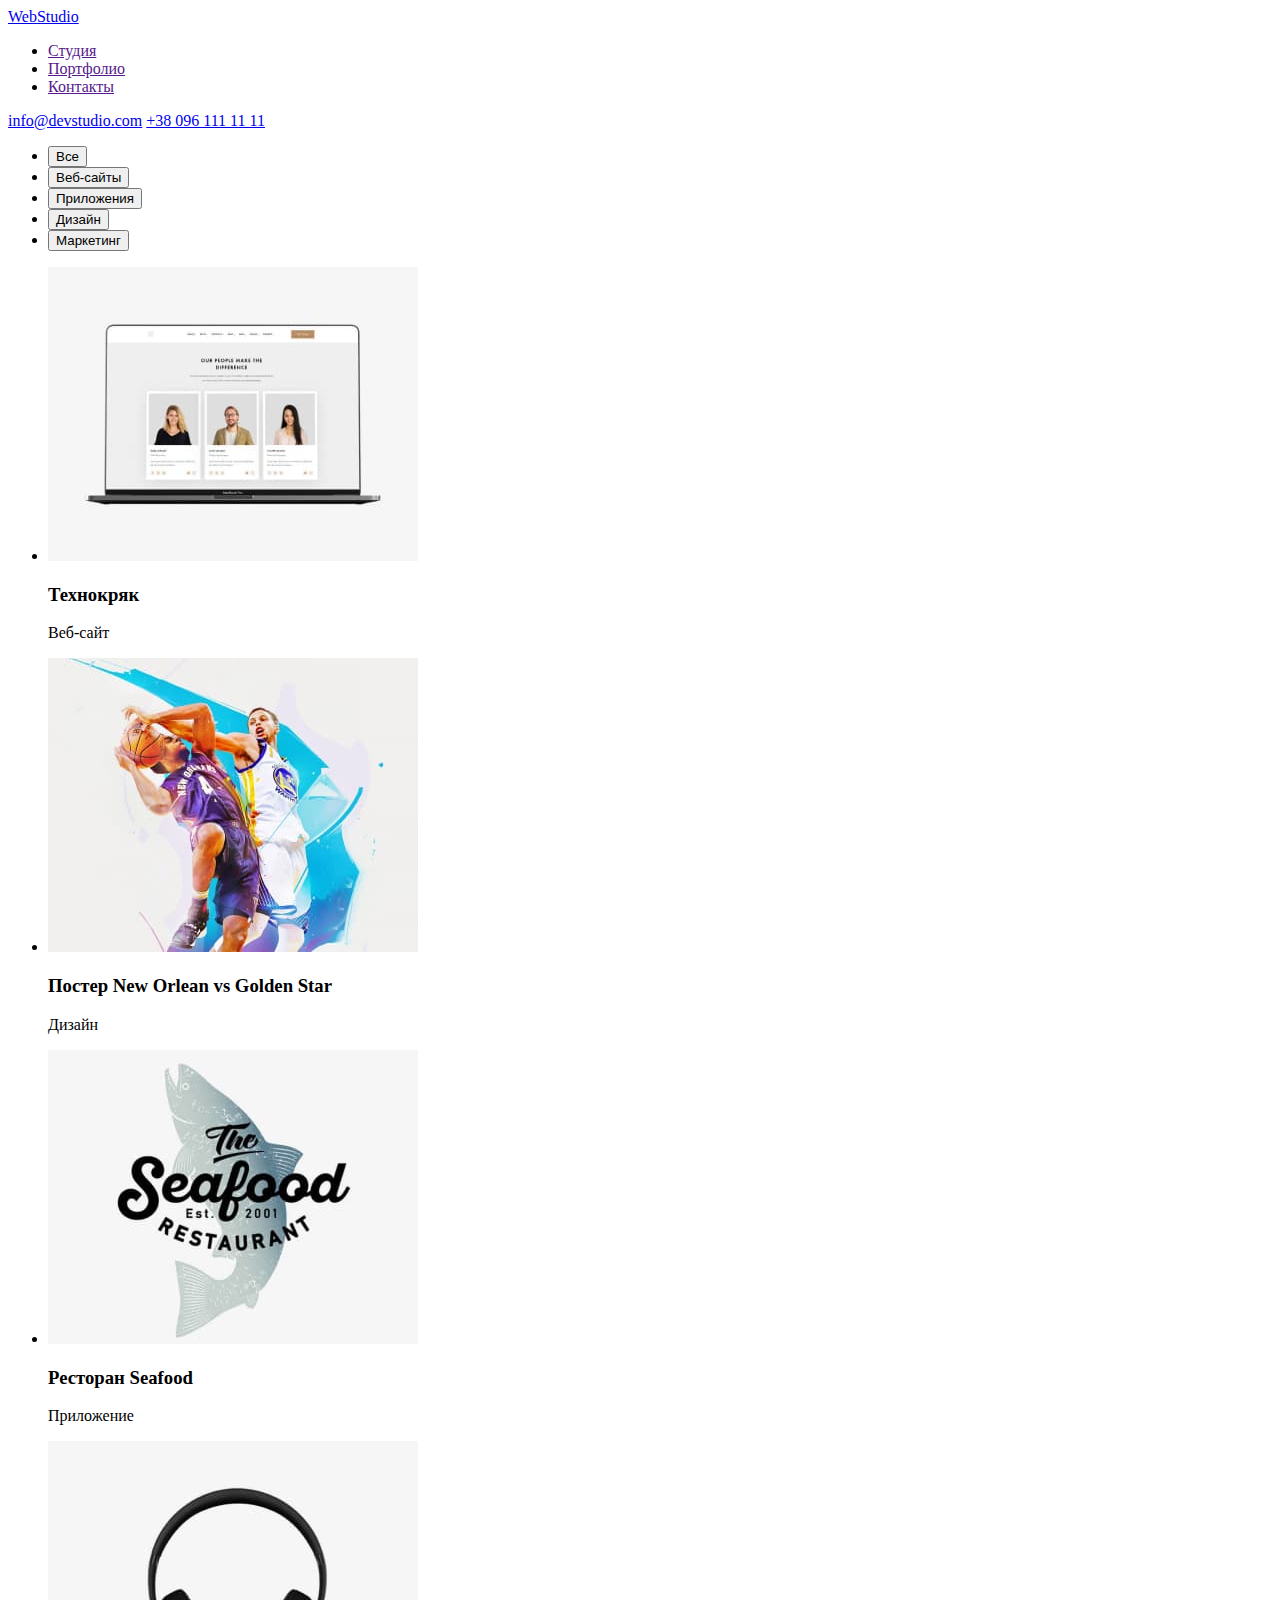
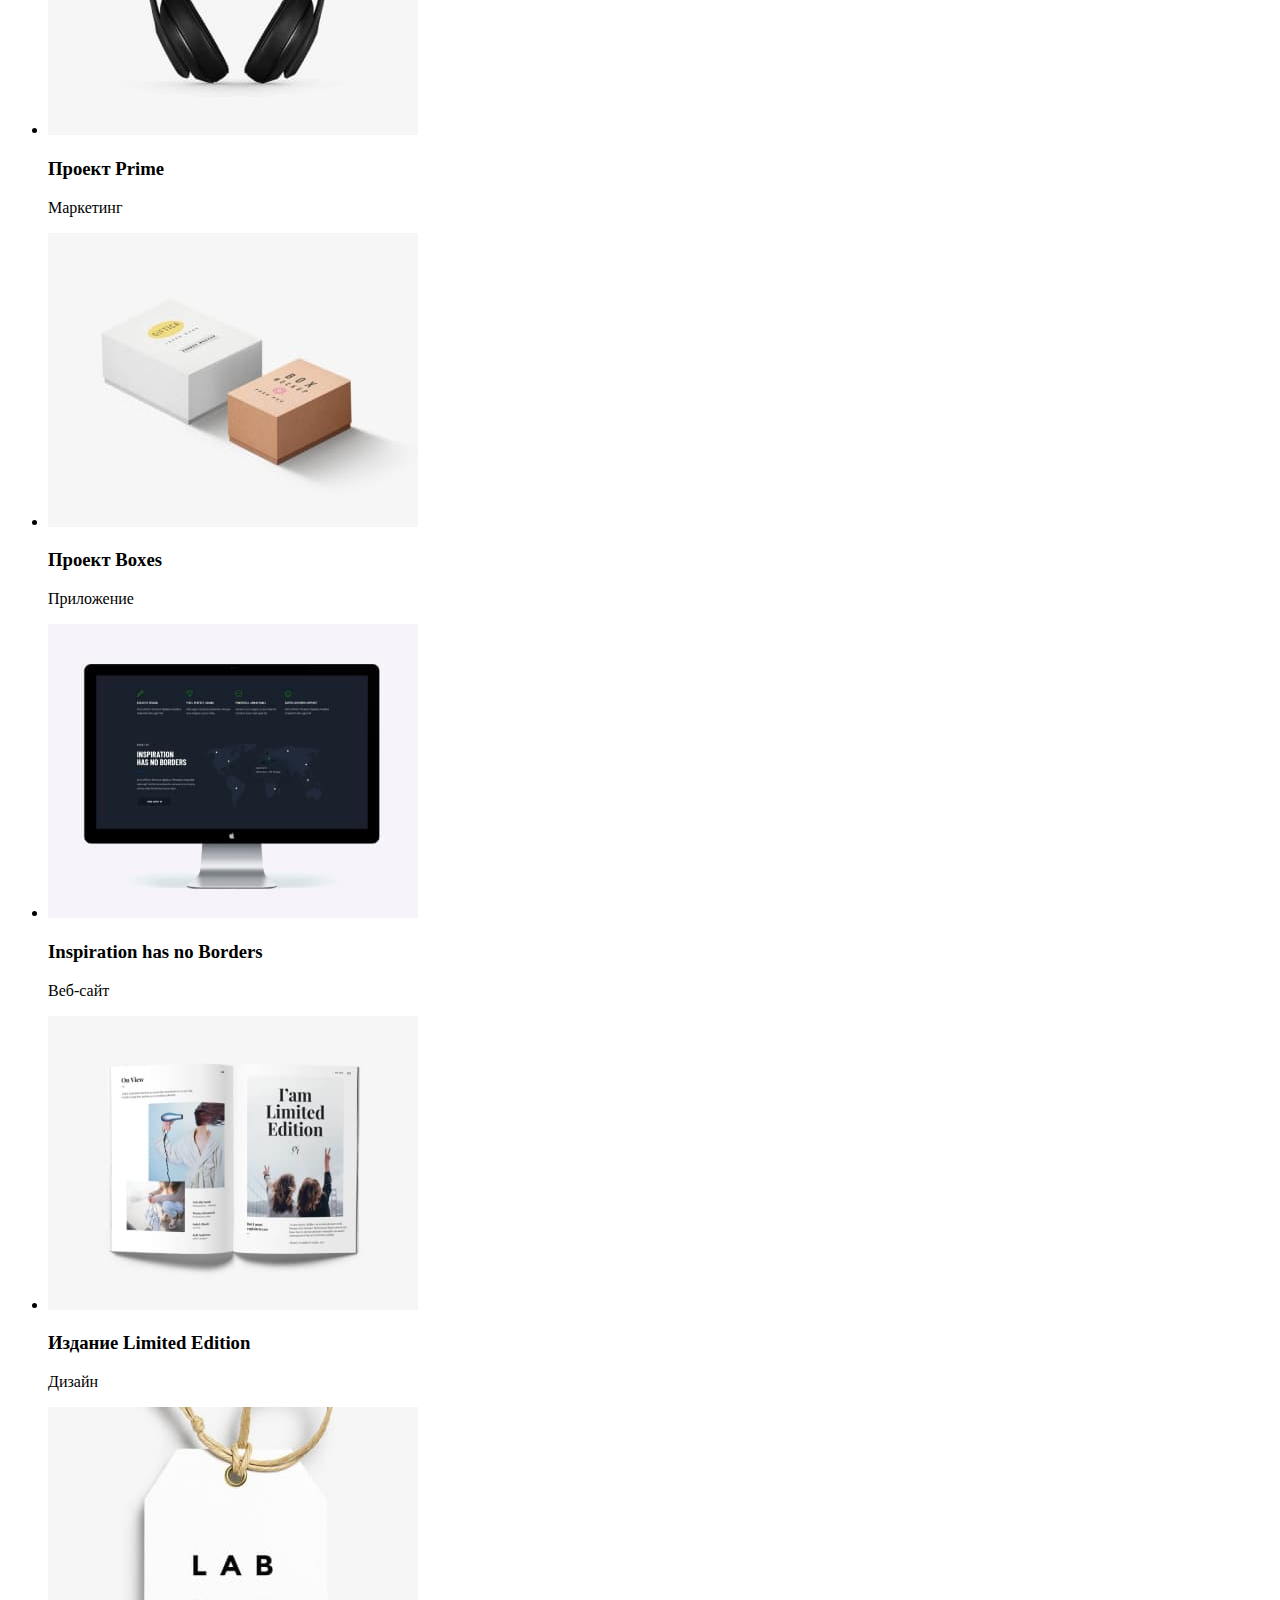
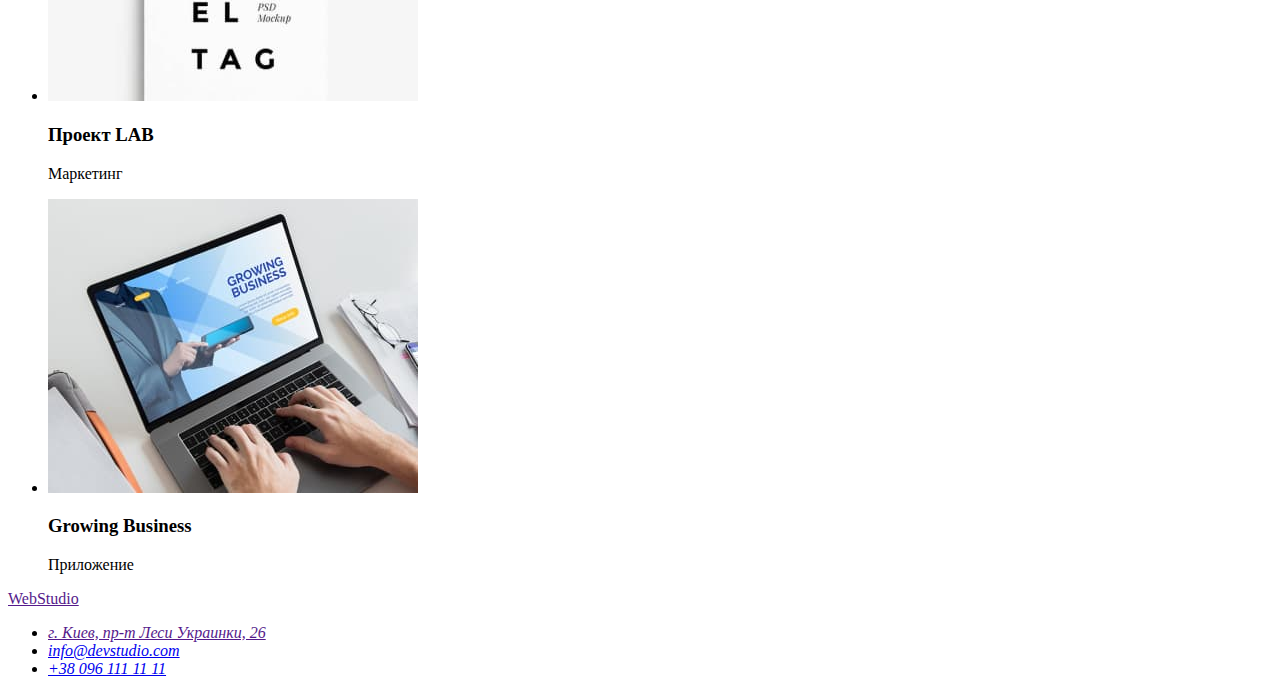
==== portfolio.html @ 09ed2d74 "Created  portfolio.html, added new img" ====
<!DOCTYPE html>
<html lang="ru">
  <head>
    <meta charset="UTF-8" />
    <meta http-equiv="X-UA-Compatible" content="IE=edge" />
    <meta name="viewport" content="width=device-width, initial-scale=1.0" />
    <title>Студия</title>
    <link rel="stylesheet" href="./CSS/styles.css" />
  </head>

  <body>
    <header class="page-header">
      <a href="index.html" lang="en" class="logo"> <span>Web</span>Studio</a>
      <nav>
        <ul class="site-nav">
          <li>
            <a href="">Студия</a>
          </li>
          <li>
            <a href="">Портфолио</a>
          </li>
          <li>
            <a href="">Контакты</a>
          </li>
        </ul>
      </nav>
      <a href="mailto:info@devstudio.com">info@devstudio.com</a>
      <a href="tel:+380961111111">+38 096 111 11 11</a>
    </header>
    <main>
      <section>
        <ul>
          <li><button type="button">Все</button></li>
          <li><button type="button">Веб-сайты</button></li>
          <li><button type="button">Приложения</button></li>
          <li><button type="button">Дизайн</button></li>
          <li><button type="button">Маркетинг</button></li>
        </ul>
        <ul>
          <li>
            <img
              src="./images.portfolio/portfolio-img-1.jpg"
              alt="Открытый работающий ноктбук"
            />
            <h3>Технокряк</h3>
            <p>Веб-сайт</p>
          </li>
          <li>
            <img
              src="./images.portfolio/portfolio-img-2.jpg"
              alt="Два баскетболиста в игре"
            />
            <h3>Постер New Orlean vs Golden Star</h3>
            <p>Дизайн</p>
          </li>
          <li>
            <img
              src="./images.portfolio/portfolio-img-3.jpg"
              alt="Логотип ресторана с рыбой"
            />
            <h3>Ресторан Seafood</h3>
            <p>Приложение</p>
          </li>
          <li>
            <img
              src="./images.portfolio/portfolio-img-4.jpg"
              alt="Черные наушники"
            />
            <h3>Проект Prime</h3>
            <p>Маркетинг</p>
          </li>
          <li>
            <img
              src="./images.portfolio/portfolio-img-5.jpg"
              alt="Две коробки с логотипом"
            />
            <h3>Проект Boxes</h3>
            <p>Приложение</p>
          </li>
          <li>
            <img
              src="./images.portfolio/portfolio-img-6.jpg"
              alt="Монитор с открытой страницей ве-сайта"
            />
            <h3>Inspiration has no Borders</h3>
            <p>Веб-сайт</p>
          </li>
          <li>
            <img
              src="./images.portfolio/portfolio-img-7.jpg"
              alt="Открытый журнал на столе"
            />
            <h3>Издание Limited Edition</h3>
            <p>Дизайн</p>
          </li>
          <li>
            <img
              src="./images.portfolio/portfolio-img-8.jpg"
              alt="Белая бирка"
            />
            <h3>Проект LAB</h3>
            <p>Маркетинг</p>
          </li>
          <li>
            <img
              src="./images.portfolio/portfolio-img-9.jpg"
              alt="Работа за ноутбуком"
            />
            <h3>Growing Business</h3>
            <p>Приложение</p>
          </li>
        </ul>
      </section>
    </main>
    <footer>
      <a href="" lang="en"> <span>Web</span>Studio</a>
      <address>
        <ul>
          <li><a href=""> г. Киев, пр-т Леси Украинки, 26</a></li>
          <li><a href="mailto:info@devstudio.com">info@devstudio.com</a></li>
          <li><a href="tel:+380961111111">+38 096 111 11 11</a></li>
        </ul>
      </address>
    </footer>
  </body>
</html>
---- CSS/styles.css ----

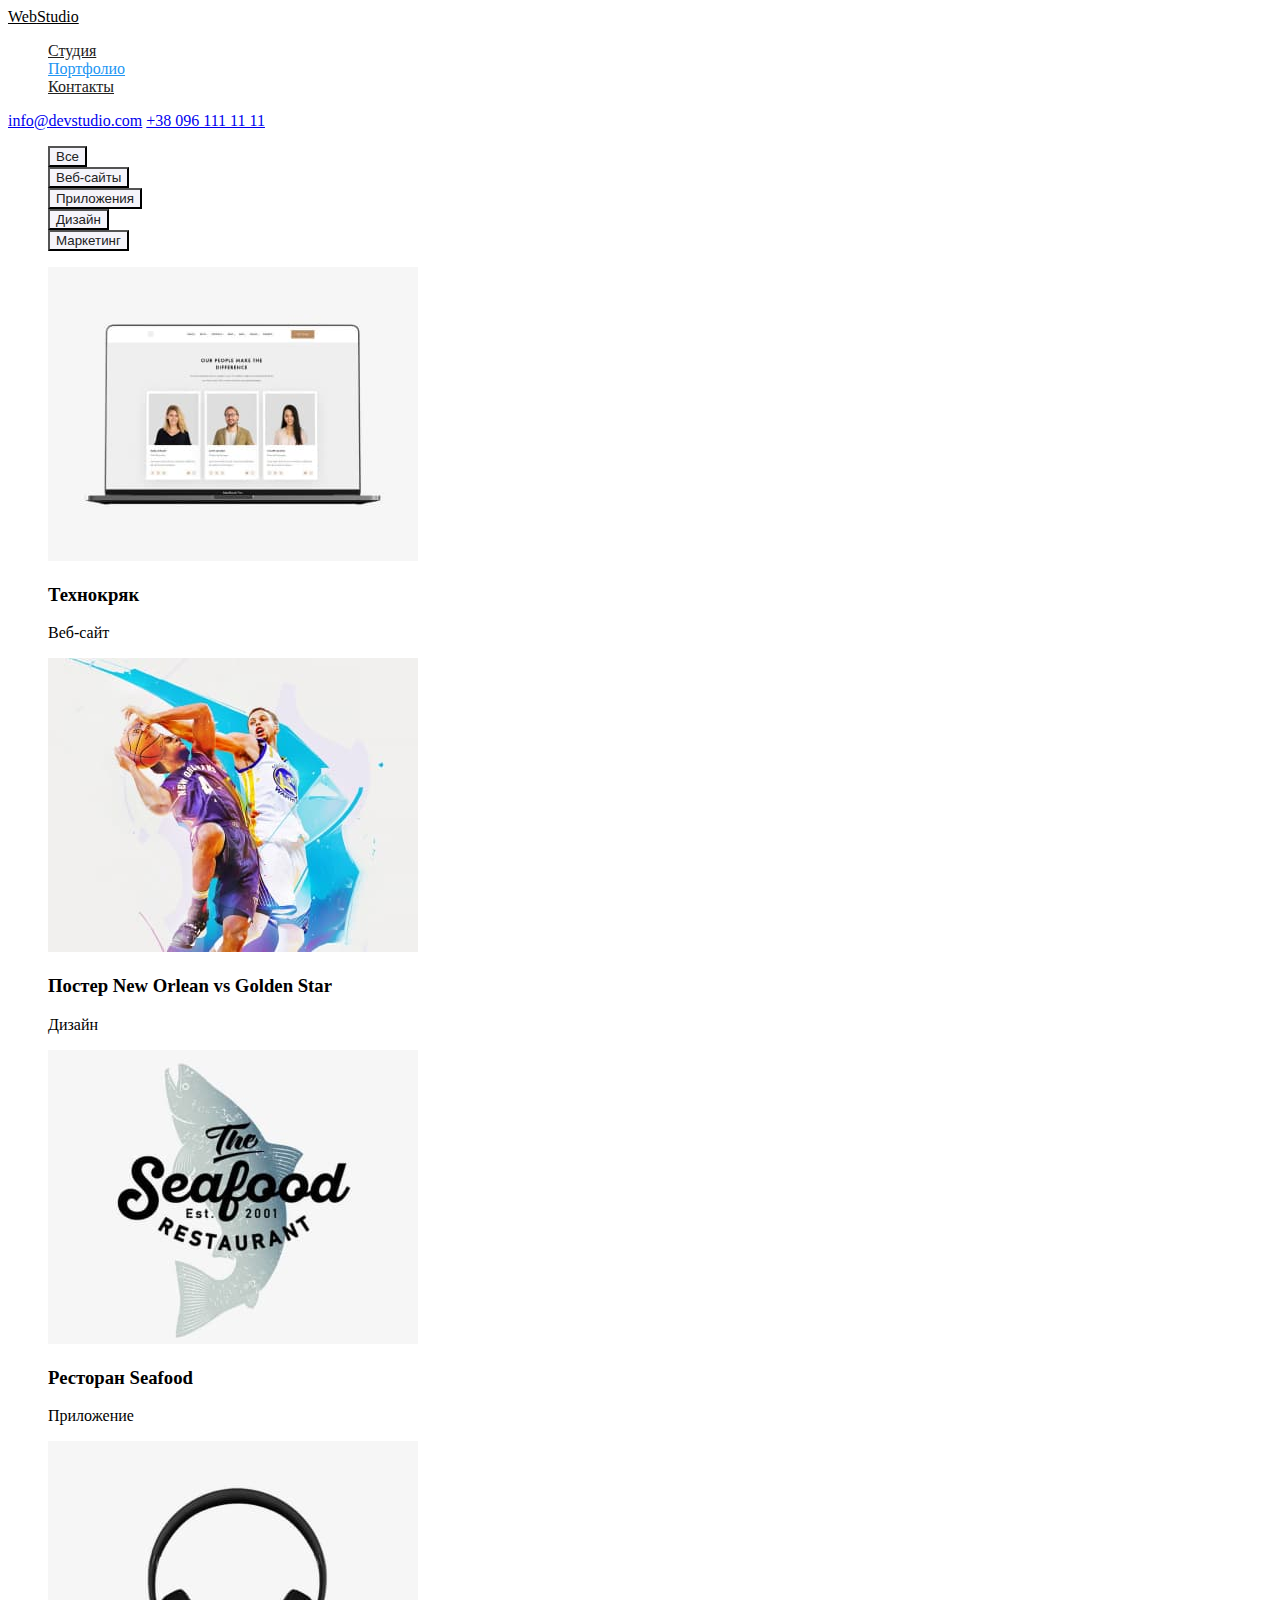
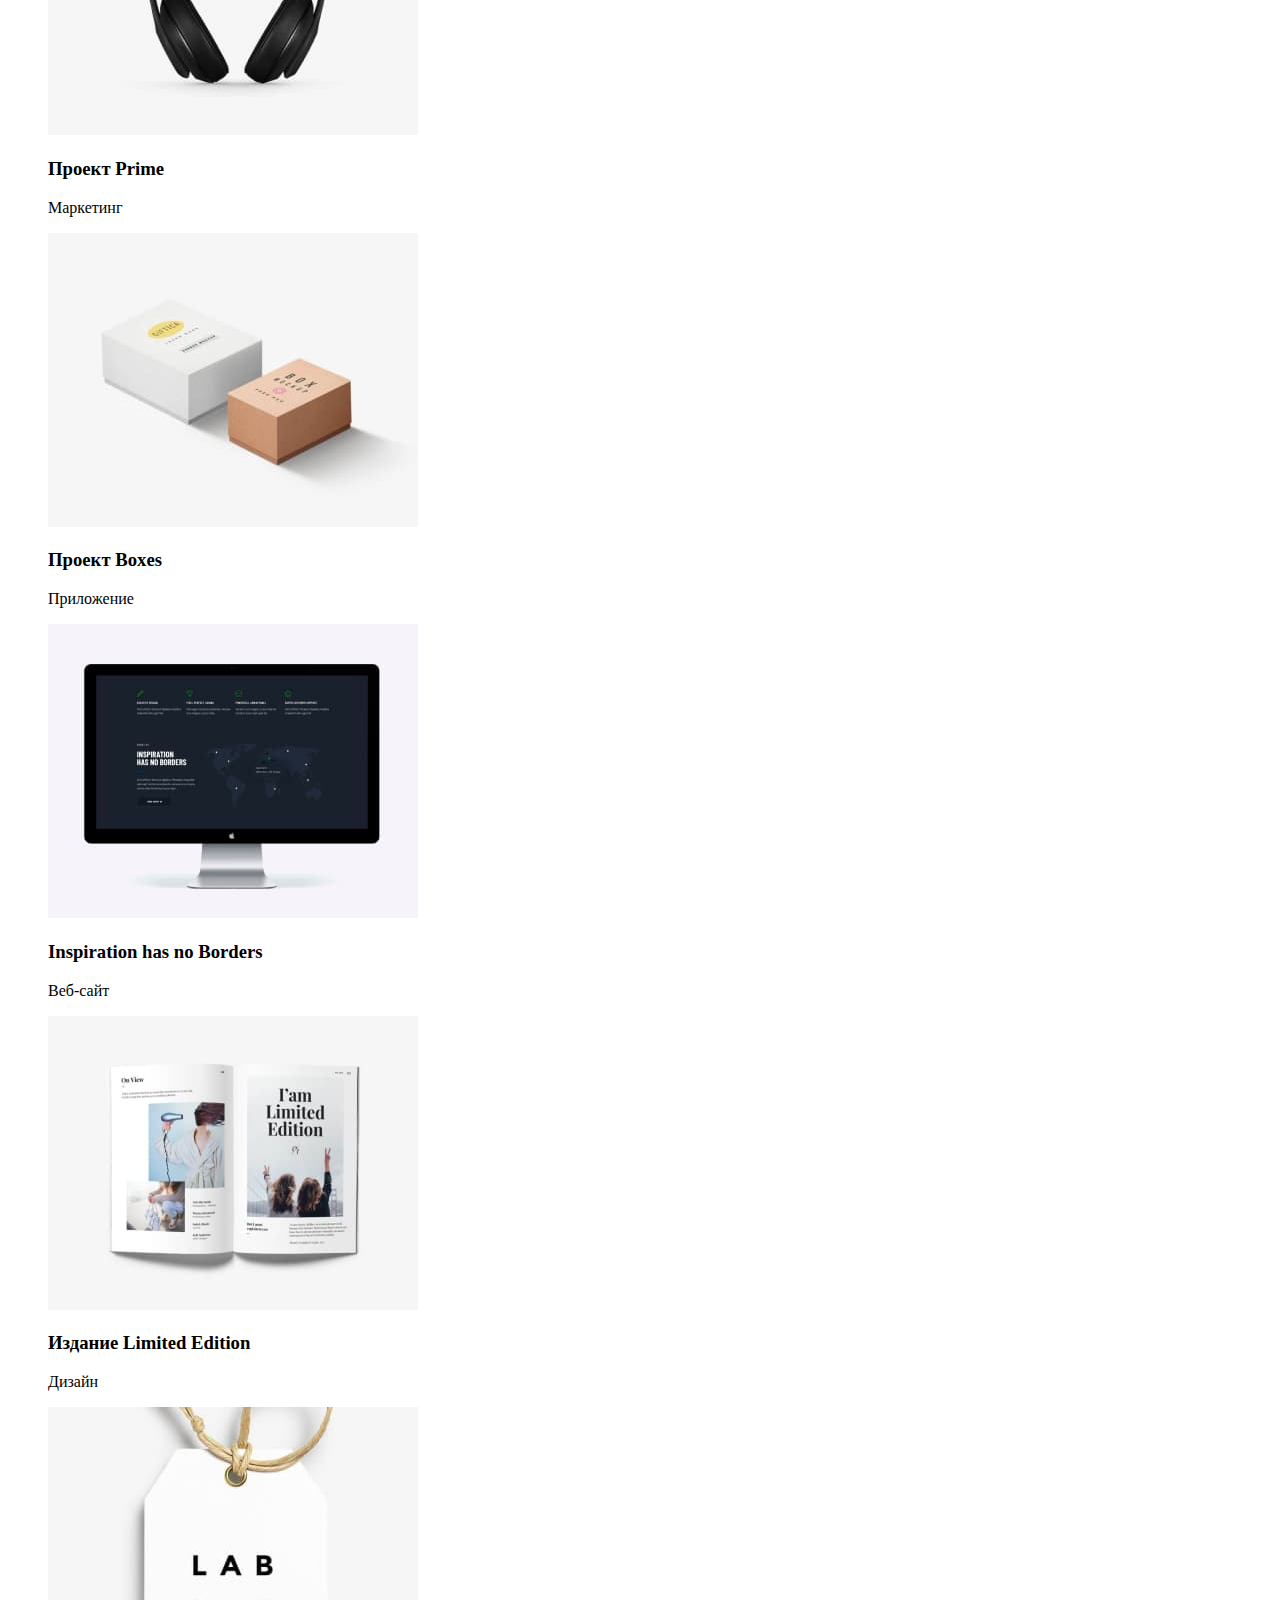
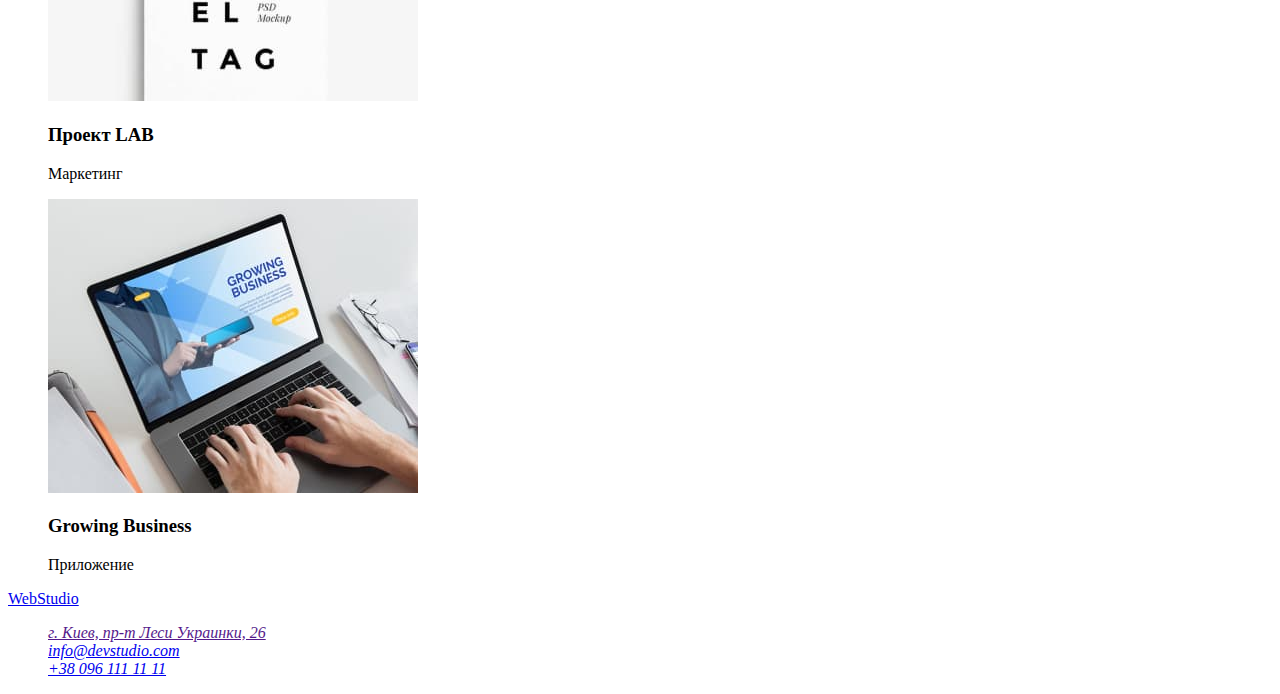
==== commit 3df4f02d: "added css part1" ====
--- a/portfolio.html
+++ b/portfolio.html
@@ -9,111 +9,139 @@
   </head>
 
   <body>
-    <header class="page-header">
-      <a href="index.html" lang="en" class="logo"> <span>Web</span>Studio</a>
+    <header>
+      <a href="./index.html" lang="en" class="logo"> <span>Web</span>Studio</a>
       <nav>
         <ul class="site-nav">
           <li>
-            <a href="">Студия</a>
+            <a href="./index.html" class="link">Студия</a>
           </li>
           <li>
-            <a href="">Портфолио</a>
+            <a href="./portfolio.html" class="link current">Портфолио</a>
           </li>
           <li>
-            <a href="">Контакты</a>
+            <a href="" class="link">Контакты</a>
           </li>
         </ul>
       </nav>
-      <a href="mailto:info@devstudio.com">info@devstudio.com</a>
-      <a href="tel:+380961111111">+38 096 111 11 11</a>
+      <a href="mailto:info@devstudio.com" class="header-mail"
+        >info@devstudio.com</a
+      >
+      <a href="tel:+380961111111" class="header-tel">+38 096 111 11 11</a>
     </header>
     <main>
       <section>
         <ul>
-          <li><button type="button">Все</button></li>
-          <li><button type="button">Веб-сайты</button></li>
-          <li><button type="button">Приложения</button></li>
-          <li><button type="button">Дизайн</button></li>
-          <li><button type="button">Маркетинг</button></li>
+          <li><button type="button" class="button secondary">Все</button></li>
+          <li>
+            <button type="button" class="button secondary">Веб-сайты</button>
+          </li>
+          <li>
+            <button type="button" class="button secondary">Приложения</button>
+          </li>
+          <li>
+            <button type="button" class="button secondary">Дизайн</button>
+          </li>
+          <li>
+            <button type="button" class="button secondary">Маркетинг</button>
+          </li>
         </ul>
-        <ul>
+        <ul class="portfolio-list">
           <li>
             <img
               src="./images.portfolio/portfolio-img-1.jpg"
               alt="Открытый работающий ноктбук"
+              width="370"
+              height="294"
             />
-            <h3>Технокряк</h3>
+            <h3 class="title">Технокряк</h3>
             <p>Веб-сайт</p>
           </li>
           <li>
             <img
               src="./images.portfolio/portfolio-img-2.jpg"
               alt="Два баскетболиста в игре"
+              width="370"
+              height="294"
             />
-            <h3>Постер New Orlean vs Golden Star</h3>
+            <h3 class="title">Постер New Orlean vs Golden Star</h3>
             <p>Дизайн</p>
           </li>
           <li>
             <img
               src="./images.portfolio/portfolio-img-3.jpg"
               alt="Логотип ресторана с рыбой"
+              width="370"
+              height="294"
             />
-            <h3>Ресторан Seafood</h3>
+            <h3 class="title">Ресторан Seafood</h3>
             <p>Приложение</p>
           </li>
           <li>
             <img
               src="./images.portfolio/portfolio-img-4.jpg"
               alt="Черные наушники"
+              width="370"
+              height="294"
             />
-            <h3>Проект Prime</h3>
+            <h3 class="title">Проект Prime</h3>
             <p>Маркетинг</p>
           </li>
           <li>
             <img
               src="./images.portfolio/portfolio-img-5.jpg"
               alt="Две коробки с логотипом"
+              width="370"
+              height="294"
             />
-            <h3>Проект Boxes</h3>
+            <h3 class="title">Проект Boxes</h3>
             <p>Приложение</p>
           </li>
           <li>
             <img
               src="./images.portfolio/portfolio-img-6.jpg"
               alt="Монитор с открытой страницей ве-сайта"
+              width="370"
+              height="294"
             />
-            <h3>Inspiration has no Borders</h3>
+            <h3 class="title">Inspiration has no Borders</h3>
             <p>Веб-сайт</p>
           </li>
           <li>
             <img
               src="./images.portfolio/portfolio-img-7.jpg"
               alt="Открытый журнал на столе"
+              width="370"
+              height="294"
             />
-            <h3>Издание Limited Edition</h3>
+            <h3 class="title">Издание Limited Edition</h3>
             <p>Дизайн</p>
           </li>
           <li>
             <img
               src="./images.portfolio/portfolio-img-8.jpg"
               alt="Белая бирка"
+              width="370"
+              height="294"
             />
-            <h3>Проект LAB</h3>
+            <h3 class="title">Проект LAB</h3>
             <p>Маркетинг</p>
           </li>
           <li>
             <img
               src="./images.portfolio/portfolio-img-9.jpg"
               alt="Работа за ноутбуком"
+              width="370"
+              height="294"
             />
-            <h3>Growing Business</h3>
+            <h3 class="title">Growing Business</h3>
             <p>Приложение</p>
           </li>
         </ul>
       </section>
     </main>
     <footer>
-      <a href="" lang="en"> <span>Web</span>Studio</a>
+      <a href="./index.html" lang="en"> <span>Web</span>Studio</a>
       <address>
         <ul>
           <li><a href=""> г. Киев, пр-т Леси Украинки, 26</a></li>
--- a/CSS/styles.css
+++ b/CSS/styles.css
@@ -1 +1,98 @@
+:root {
+  --primary-text-color: #757575;
+  --title-text-color: #212121;
+  --accent-color: #2196f3;
+  --primary-white-color: #ffffff;
+}
 
+.page {
+  background-color: var(--primary-white-color);
+  color: var(--primary-text-color);
+}
+
+ul {
+  list-style: none;
+}
+.logo {
+  color: #000000;
+}
+
+/* Site nav */
+.site-nav .link {
+  color: var(--title-text-color);
+}
+.site-nav .link:hover,
+.site-nav .link:focus {
+  color: var(--accent-color);
+}
+
+.site-nav .link.current {
+  color: var(--accent-color);
+}
+.header-mail:hover,
+.header-mail:focus {
+  color: var(--accent-color);
+}
+
+.header-tel:hover,
+.header-mail:focus {
+  color: var(--accent-color);
+}
+
+/* Hero */
+.hero-title {
+  color: #ffffff;
+  background: #2f303a;
+}
+
+/* Section */
+.section-title {
+  color: var(--title-text-color);
+}
+
+/* Features */
+
+.feature-list .title {
+  color: var(--title-text-color);
+}
+
+/* Team */
+.team-list .title {
+  color: var(--title-text-color);
+}
+
+/* Portfolio */
+.portfolio-list .title {
+  counter-reset: var(--title-text-color);
+}
+
+/* Button */
+
+.button {
+  color: var(--title-text-color);
+  background-color: #f5f4fa;
+}
+
+.button.primary {
+  color: var(--primary-white-color);
+  background-color: var(--accent-color);
+}
+
+.button.secondary {
+  color: var(--title-text-color);
+  background-color: #f5f4fa;
+}
+
+/* цвет основного текста */
+color: #757575;
+/* цвет заголовков */
+color: #212121;
+/* цвет белый */
+color: #ffffff;
+/* цвет подсветки интерактивных элементов (акцент) */
+color: #2196f3;
+/* цвет ссылок в футере */
+color: rgba(255, 255, 255, 0, 6);
+/* вторичный цвет фона */
+background: #e5e5e5;
+background: #f5f4fa;
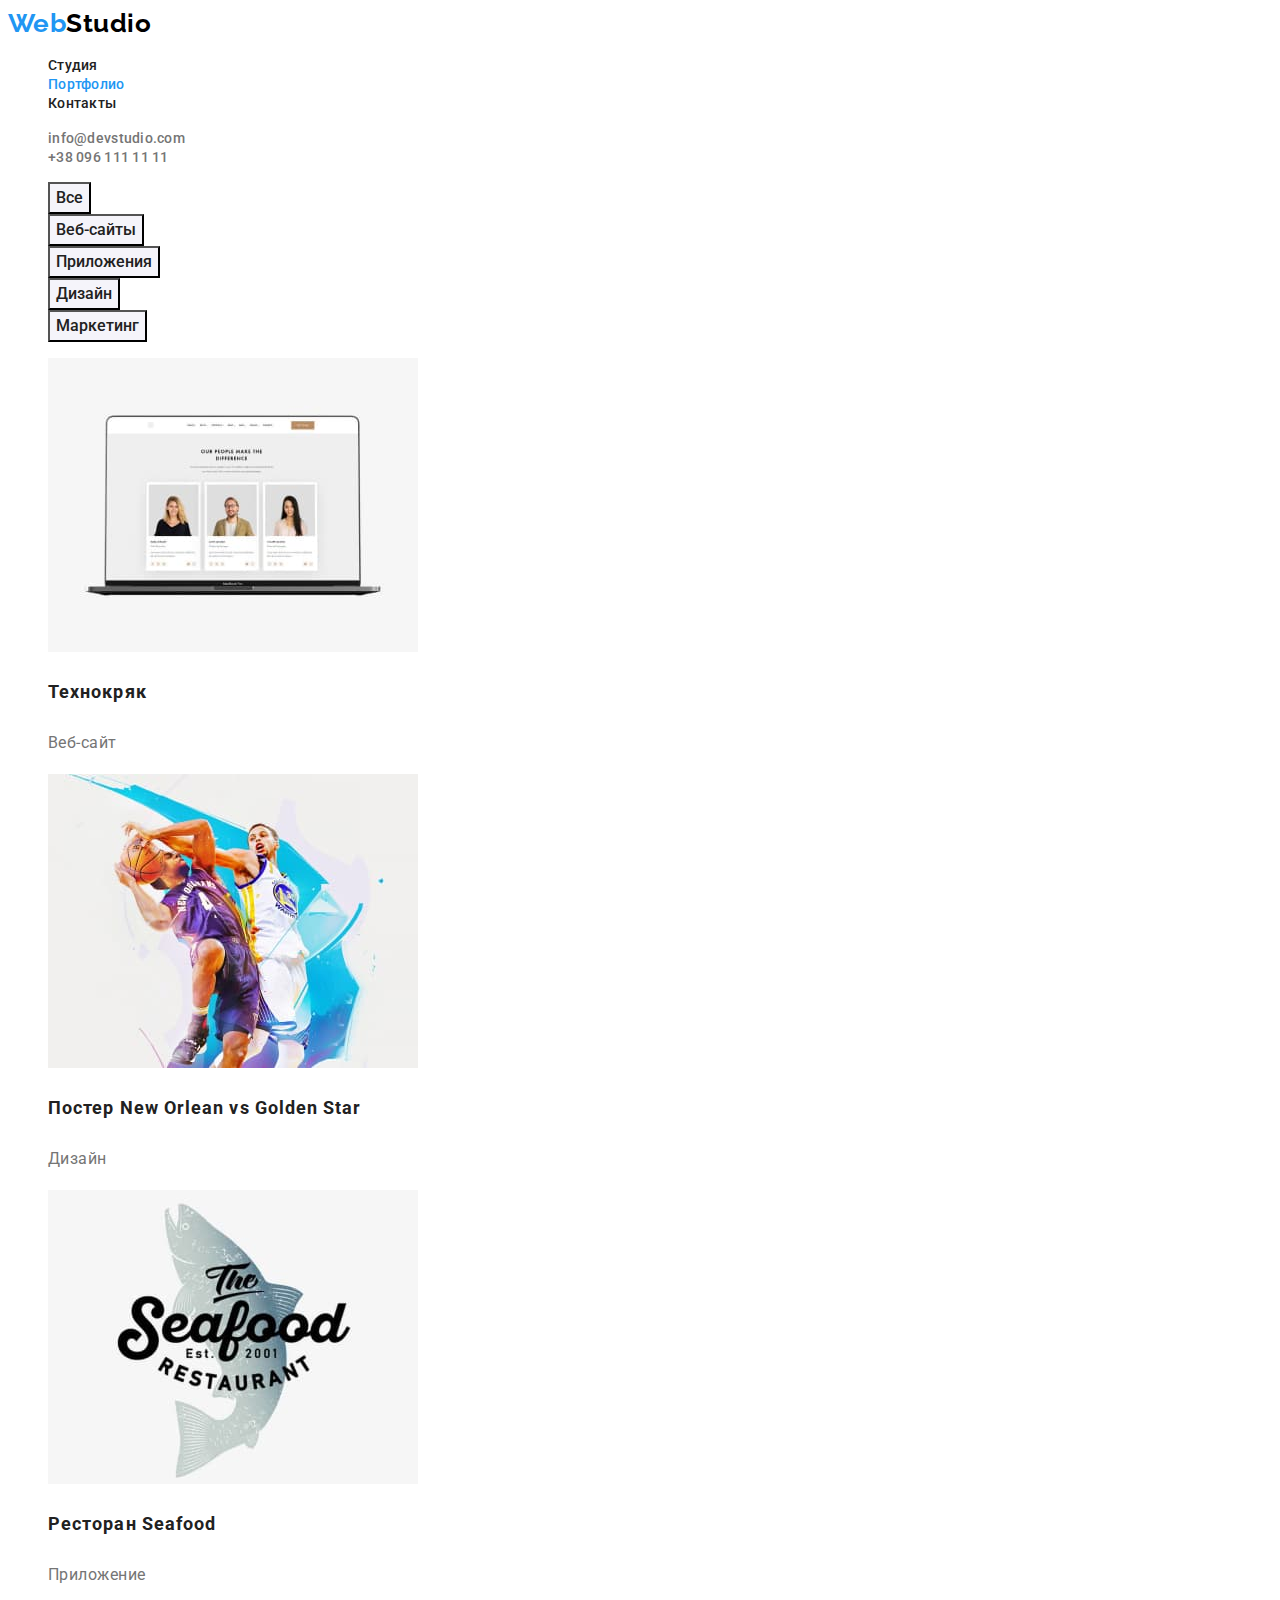
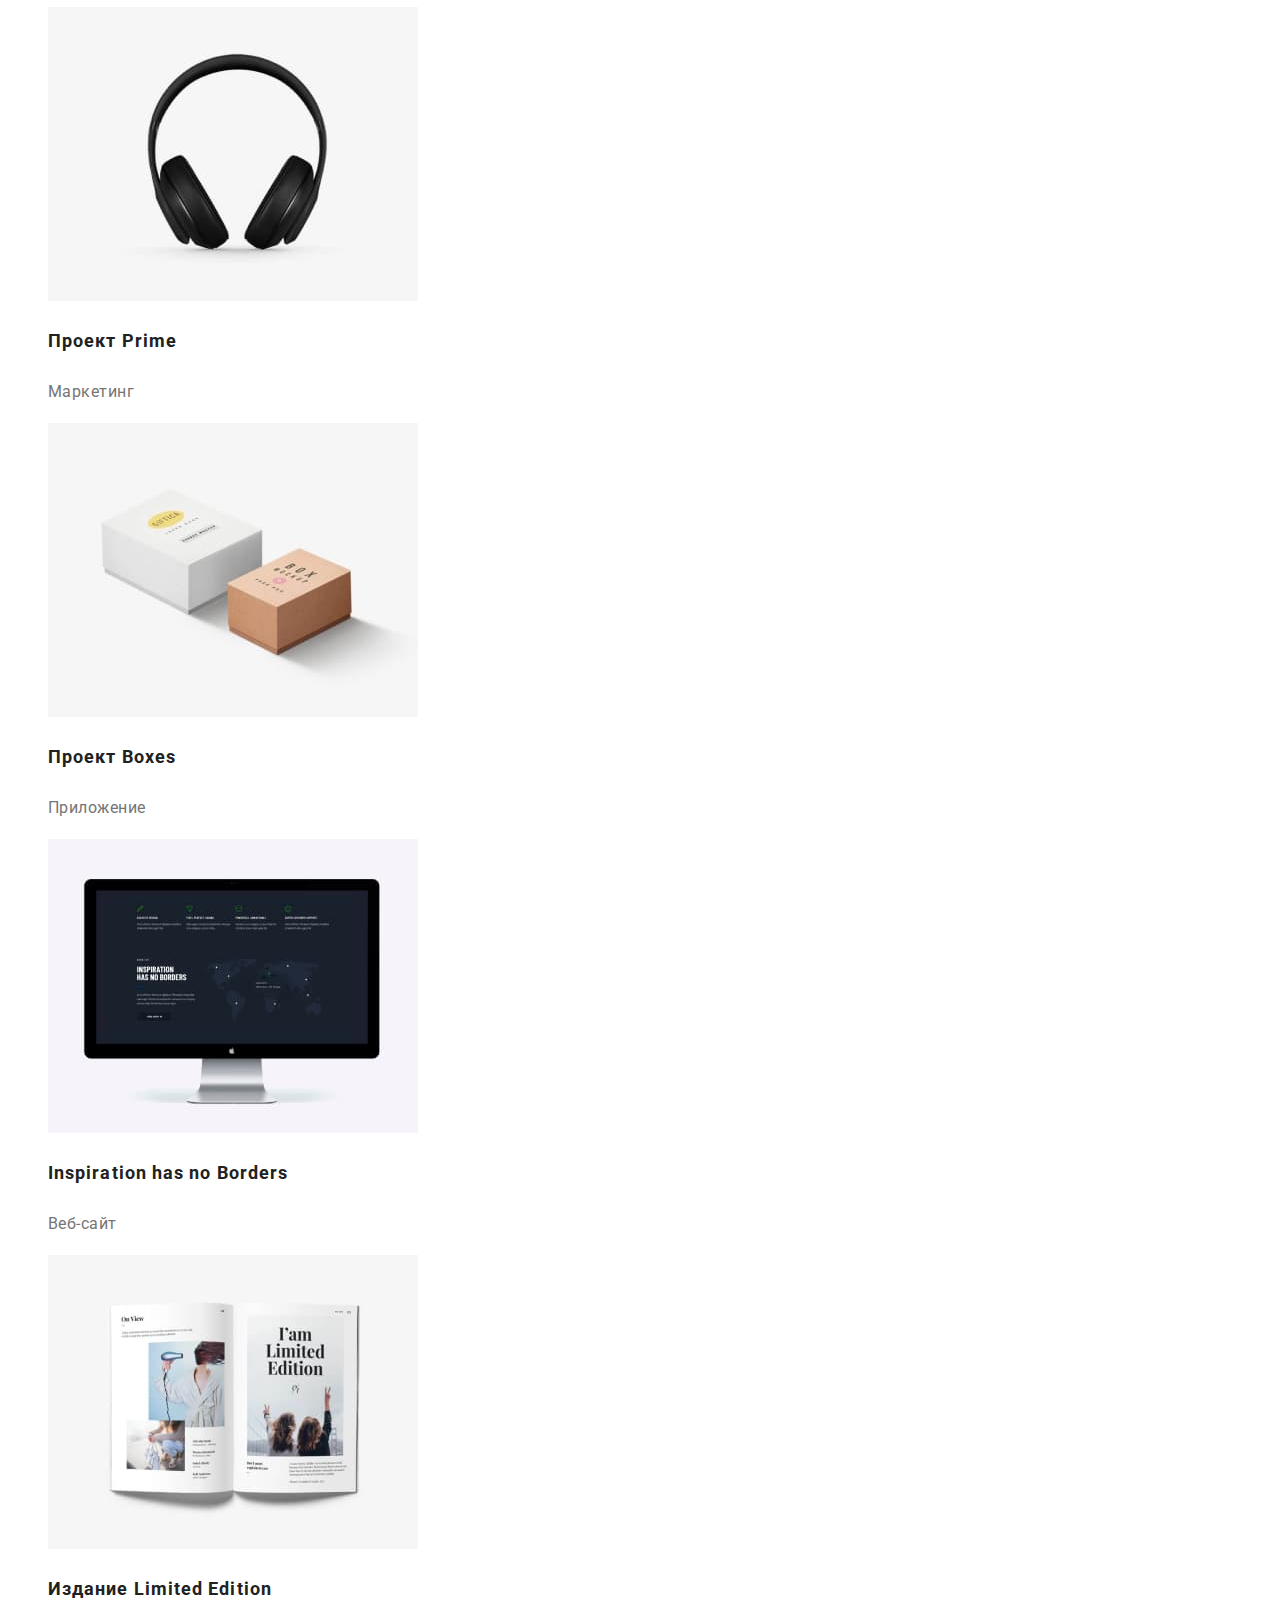
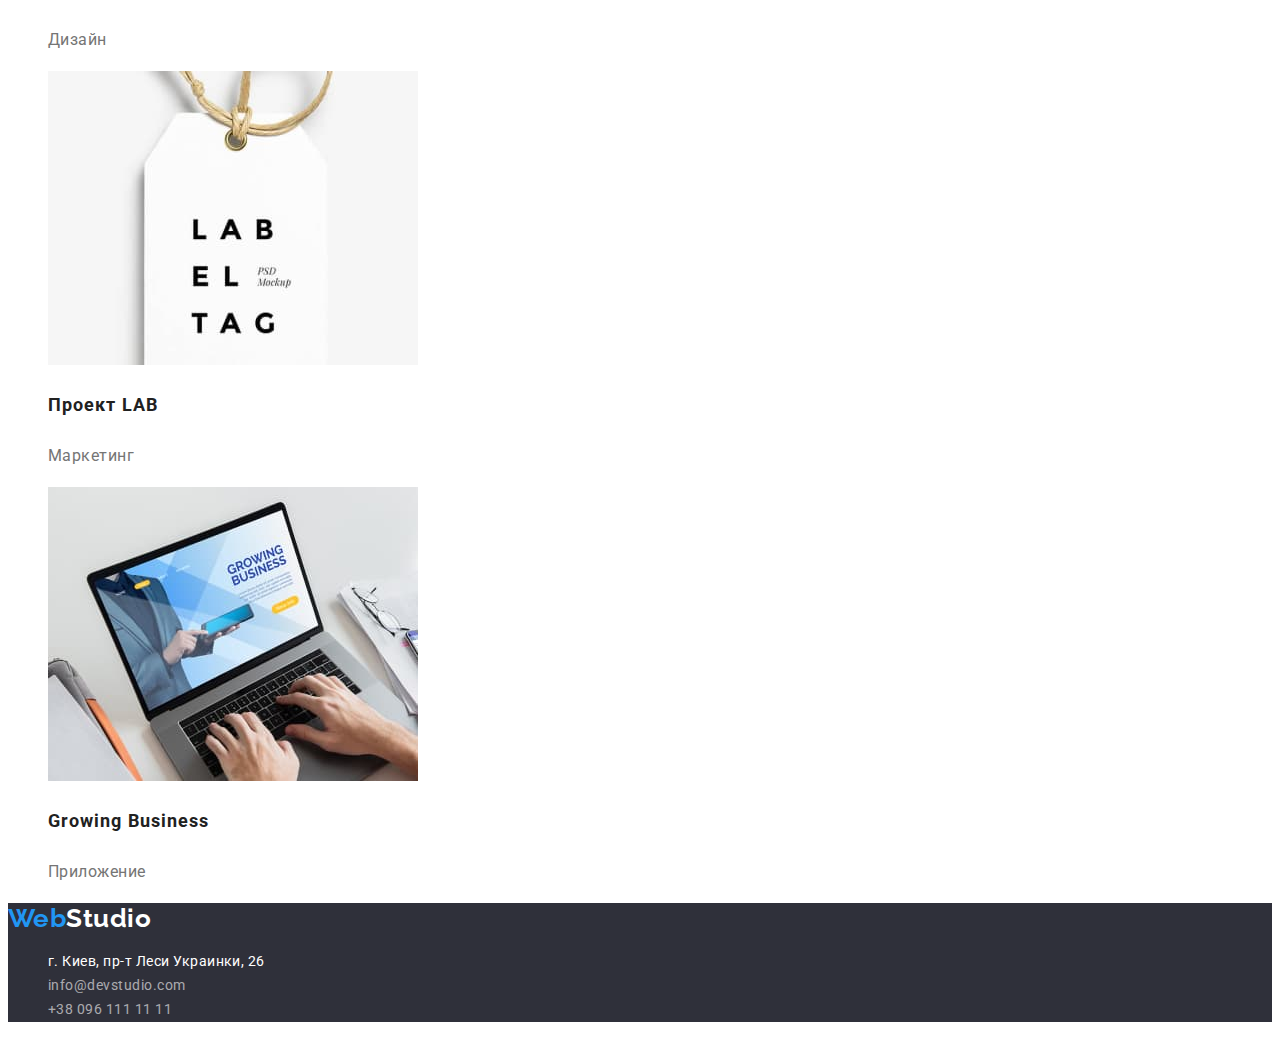
==== commit efd1d198: "finished css" ====
--- a/portfolio.html
+++ b/portfolio.html
@@ -5,12 +5,18 @@
     <meta http-equiv="X-UA-Compatible" content="IE=edge" />
     <meta name="viewport" content="width=device-width, initial-scale=1.0" />
     <title>Студия</title>
+    <link
+      href="https://fonts.googleapis.com/css2?family=Raleway:wght@700&family=Roboto:wght@400;500;700;900&display=swap"
+      rel="stylesheet"
+    />
     <link rel="stylesheet" href="./CSS/styles.css" />
   </head>
 
   <body>
     <header>
-      <a href="./index.html" lang="en" class="logo"> <span>Web</span>Studio</a>
+      <a href="./index.html" lang="en" class="logo">
+        <span class="logo-first-part">Web</span>Studio</a
+      >
       <nav>
         <ul class="site-nav">
           <li>
@@ -24,13 +30,19 @@
           </li>
         </ul>
       </nav>
-      <a href="mailto:info@devstudio.com" class="header-mail"
-        >info@devstudio.com</a
-      >
-      <a href="tel:+380961111111" class="header-tel">+38 096 111 11 11</a>
+
+      <ul>
+        <li>
+          <a href="mailto:info@devstudio.com" class="mail"
+            >info@devstudio.com</a
+          >
+        </li>
+        <li><a href="tel:+380961111111" class="tel">+38 096 111 11 11</a></li>
+      </ul>
     </header>
+
     <main>
-      <section>
+      <section class="portfolio-srction">
         <ul>
           <li><button type="button" class="button secondary">Все</button></li>
           <li>
@@ -55,7 +67,7 @@
               height="294"
             />
             <h3 class="title">Технокряк</h3>
-            <p>Веб-сайт</p>
+            <p class="portfolio-text">Веб-сайт</p>
           </li>
           <li>
             <img
@@ -65,7 +77,7 @@
               height="294"
             />
             <h3 class="title">Постер New Orlean vs Golden Star</h3>
-            <p>Дизайн</p>
+            <p class="portfolio-text">Дизайн</p>
           </li>
           <li>
             <img
@@ -75,7 +87,7 @@
               height="294"
             />
             <h3 class="title">Ресторан Seafood</h3>
-            <p>Приложение</p>
+            <p class="portfolio-text">Приложение</p>
           </li>
           <li>
             <img
@@ -85,7 +97,7 @@
               height="294"
             />
             <h3 class="title">Проект Prime</h3>
-            <p>Маркетинг</p>
+            <p class="portfolio-text">Маркетинг</p>
           </li>
           <li>
             <img
@@ -95,7 +107,7 @@
               height="294"
             />
             <h3 class="title">Проект Boxes</h3>
-            <p>Приложение</p>
+            <p class="portfolio-text">Приложение</p>
           </li>
           <li>
             <img
@@ -105,7 +117,7 @@
               height="294"
             />
             <h3 class="title">Inspiration has no Borders</h3>
-            <p>Веб-сайт</p>
+            <p class="portfolio-text">Веб-сайт</p>
           </li>
           <li>
             <img
@@ -115,7 +127,7 @@
               height="294"
             />
             <h3 class="title">Издание Limited Edition</h3>
-            <p>Дизайн</p>
+            <p class="portfolio-text">Дизайн</p>
           </li>
           <li>
             <img
@@ -125,7 +137,7 @@
               height="294"
             />
             <h3 class="title">Проект LAB</h3>
-            <p>Маркетинг</p>
+            <p class="portfolio-text">Маркетинг</p>
           </li>
           <li>
             <img
@@ -135,18 +147,32 @@
               height="294"
             />
             <h3 class="title">Growing Business</h3>
-            <p>Приложение</p>
+            <p class="portfolio-text">Приложение</p>
           </li>
         </ul>
       </section>
     </main>
-    <footer>
-      <a href="./index.html" lang="en"> <span>Web</span>Studio</a>
-      <address>
+    <footer class="footer-section">
+      <a href="./index.html" lang="en" class="footer-logo">
+        <span class="logo-first-part">Web</span>Studio</a
+      >
+      <address class="footer-address">
         <ul>
-          <li><a href=""> г. Киев, пр-т Леси Украинки, 26</a></li>
-          <li><a href="mailto:info@devstudio.com">info@devstudio.com</a></li>
-          <li><a href="tel:+380961111111">+38 096 111 11 11</a></li>
+          <li>
+            <a href="" class="footer-address-link">
+              г. Киев, пр-т Леси Украинки, 26</a
+            >
+          </li>
+          <li>
+            <a href="mailto:info@devstudio.com" class="footer-link"
+              >info@devstudio.com</a
+            >
+          </li>
+          <li>
+            <a href="tel:+380961111111" class="footer-link"
+              >+38 096 111 11 11</a
+            >
+          </li>
         </ul>
       </address>
     </footer>
--- a/CSS/styles.css
+++ b/CSS/styles.css
@@ -3,24 +3,47 @@
   --title-text-color: #212121;
   --accent-color: #2196f3;
   --primary-white-color: #ffffff;
-}
-
-.page {
+  --primary-background-color: #f5f4fa;
+  --secondary-background-color: #2f303a;
+}
+
+body {
   background-color: var(--primary-white-color);
   color: var(--primary-text-color);
+  font-family: Roboto, sans-serif;
+  letter-spacing: 0.03em;
 }
 
 ul {
   list-style: none;
 }
+a {
+  text-decoration: none;
+}
+
+/* Logo */
+
 .logo {
   color: #000000;
+  font-family: Raleway;
+  font-weight: bold;
+  font-size: 26px;
+  line-height: 1.19;
+}
+.logo-first-part {
+  color: var(--accent-color);
 }
 
 /* Site nav */
+
 .site-nav .link {
   color: var(--title-text-color);
-}
+  font-weight: 500;
+  font-size: 14px;
+  line-height: 1.14;
+  letter-spacing: 0.02em;
+}
+
 .site-nav .link:hover,
 .site-nav .link:focus {
   color: var(--accent-color);
@@ -29,58 +52,170 @@
 .site-nav .link.current {
   color: var(--accent-color);
 }
-.header-mail:hover,
-.header-mail:focus {
-  color: var(--accent-color);
-}
-
-.header-tel:hover,
-.header-mail:focus {
+
+.mail,
+.tel {
+  color: var(--primary-text-color);
+  font-weight: 500;
+  font-size: 14px;
+  line-height: 1.14;
+  letter-spacing: 0.02em;
+}
+
+.mail:hover,
+.mail:focus {
+  color: var(--accent-color);
+}
+
+.tel:hover,
+.tel:focus {
   color: var(--accent-color);
 }
 
 /* Hero */
+
+.hero {
+  background: var(--secondary-background-color);
+}
 .hero-title {
-  color: #ffffff;
-  background: #2f303a;
+  color: var(--primary-white-color);
+  font-weight: 900;
+  font-size: 44px;
+  line-height: 1.36;
+  letter-spacing: 0.06em;
+  text-transform: uppercase;
+}
+.button.primary {
+  color: var(--primary-white-color);
+  background-color: var(--accent-color);
+  font-family: inherit;
+  font-weight: bold;
+  font-size: 16px;
+  line-height: 1.89;
+  letter-spacing: 0.06em;
+  width: 200px;
+  height: 50px;
+  left: 700px;
+  top: 430px;
+  cursor: pointer;
+}
+.button.primary:hover,
+.button.primary:focus {
+  background-color: #188ce8;
 }
 
 /* Section */
+
 .section-title {
   color: var(--title-text-color);
+  font-weight: bold;
+  font-size: 36px;
+  line-height: 1.17;
 }
 
 /* Features */
 
 .feature-list .title {
   color: var(--title-text-color);
+  font-weight: bold;
+  font-size: 14px;
+  line-height: 1.14;
+  text-transform: uppercase;
+}
+
+.feature-list .text {
+  font-size: 14px;
+  line-height: 1.71;
 }
 
 /* Team */
+
+.team-list {
+  background-color: var(--primary-background-color);
+}
+.team-list-card {
+  background-color: var(--primary-white-color);
+}
 .team-list .title {
   color: var(--title-text-color);
-}
-
-/* Portfolio */
+  font-weight: 500;
+  font-size: 16px;
+  line-height: 1.19;
+}
+.team-list .team-text {
+  font-size: 16px;
+  line-height: 1.19;
+}
+
+/* Footer */
+
+.footer-section {
+  background-color: var(--secondary-background-color);
+}
+.footer-logo {
+  color: var(--primary-white-color);
+  font-family: Raleway;
+  font-weight: bold;
+  font-size: 26px;
+  line-height: 1.19;
+}
+.logo-first-part {
+  color: var(--accent-color);
+}
+
+.footer-address-link {
+  color: var(--primary-white-color);
+  font-style: normal;
+  font-size: 14px;
+  line-height: 1.71;
+}
+.footer-link {
+  color: rgba(255, 255, 255, 0.6);
+  font-style: normal;
+  font-size: 14px;
+  line-height: 1.71;
+}
+
+.footer-link:hover,
+.footer-link:focus {
+  color: var(--accent-color);
+}
+
+/* Portfolio*/
+
+.portfolio-section {
+  background-color: var(--primary-white-color);
+}
+
+.button.secondary {
+  color: var(--title-text-color);
+  background-color: var(--primary-background-color);
+  font-family: inherit;
+  font-weight: 500;
+  font-size: 16px;
+  line-height: 1.63;
+  cursor: pointer;
+}
+
+.button.secondary:hover,
+.button.secondary:focus {
+  color: var(--primary-white-color);
+  background-color: var(--accent-color);
+}
+
+/* Portfolio list */
+
 .portfolio-list .title {
-  counter-reset: var(--title-text-color);
-}
-
-/* Button */
-
-.button {
-  color: var(--title-text-color);
-  background-color: #f5f4fa;
-}
-
-.button.primary {
-  color: var(--primary-white-color);
-  background-color: var(--accent-color);
-}
-
-.button.secondary {
-  color: var(--title-text-color);
-  background-color: #f5f4fa;
+  color: var(--title-text-color);
+  font-weight: bold;
+  font-size: 18px;
+  line-height: 2;
+  letter-spacing: 0.06em;
+}
+.portfolio-text {
+  color: var(--primary-text-color);
+  font-size: 16px;
+  line-height: 1.88;
 }
 
 /* цвет основного текста */
